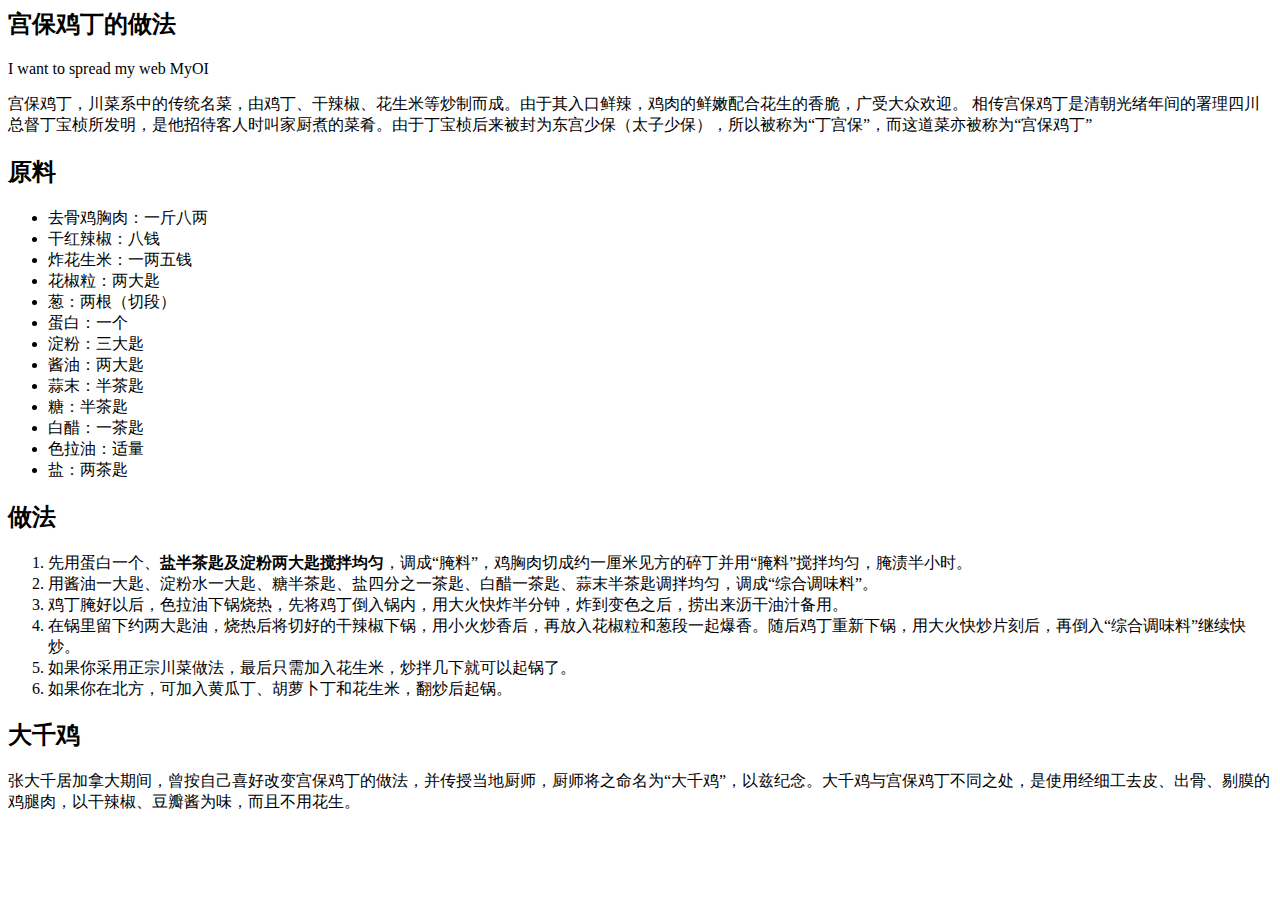
==== index.html @ 0bdf5c96 "change index" ====
<html lang="zh-CH">
<head>
	<meta charset="UTF-8">
	<meta name="viewport" content="width=device-width, initial-scale=1.0">
	<title>宫保鸡丁的做法</title>
</head>
<body>
	<h2>宫保鸡丁的做法</h2>
	<p>I want to spread my web <a herf = "https://mayxwace.github.io/MyOI/">MyOI</a> </p>
	<p>宫保鸡丁，川菜系中的传统名菜，由鸡丁、干辣椒、花生米等炒制而成。由于其入口鲜辣，鸡肉的鲜嫩配合花生的香脆，广受大众欢迎。
		相传宫保鸡丁是清朝光绪年间的署理四川总督丁宝桢所发明，是他招待客人时叫家厨煮的菜肴。由于丁宝桢后来被封为东宫少保（太子少保），所以被称为“丁宫保”，而这道菜亦被称为“宫保鸡丁”</p>
	<h2>原料</h2>
	<ul>
		<li>去骨鸡胸肉：一斤八两</li>
		<li>干红辣椒：八钱</li>
		<li>炸花生米：一两五钱</li>
		<li>花椒粒：两大匙</li>
		<li>葱：两根（切段）</li>
		<li>蛋白：一个</li>
		<li>淀粉：三大匙</li>
		<li>酱油：两大匙</li>
		<li>蒜末：半茶匙</li>
		<li>糖：半茶匙</li>
		<li>白醋：一茶匙</li>
		<li>色拉油：适量</li>
		<li>盐：两茶匙</li>
	</ul>
	<h2>做法</h2>
	<ol>
		<li>先用蛋白一个、<strong>盐半茶匙及淀粉两大匙搅拌均匀</strong>，调成“腌料”，鸡胸肉切成约一厘米见方的碎丁并用“腌料”搅拌均匀，腌渍半小时。</li>
		<li>用酱油一大匙、淀粉水一大匙、糖半茶匙、盐四分之一茶匙、白醋一茶匙、蒜末半茶匙调拌均匀，调成“综合调味料”。</li>
		<li>鸡丁腌好以后，色拉油下锅烧热，先将鸡丁倒入锅内，用大火快炸半分钟，炸到变色之后，捞出来沥干油汁备用。</li>
		<li>在锅里留下约两大匙油，烧热后将切好的干辣椒下锅，用小火炒香后，再放入花椒粒和葱段一起爆香。随后鸡丁重新下锅，用大火快炒片刻后，再倒入“综合调味料”继续快炒。</li>
		<li>如果你采用正宗川菜做法，最后只需加入花生米，炒拌几下就可以起锅了。</li>
		<li>如果你在北方，可加入黄瓜丁、胡萝卜丁和花生米，翻炒后起锅。</li>
	</ol>
	<h2>大千鸡</h2>
	<p>张大千居加拿大期间，曾按自己喜好改变宫保鸡丁的做法，并传授当地厨师，厨师将之命名为“大千鸡”，以兹纪念。大千鸡与宫保鸡丁不同之处，是使用经细工去皮、出骨、剔膜的鸡腿肉，以干辣椒、豆瓣酱为味，而且不用花生。</p>
</body>
</html>
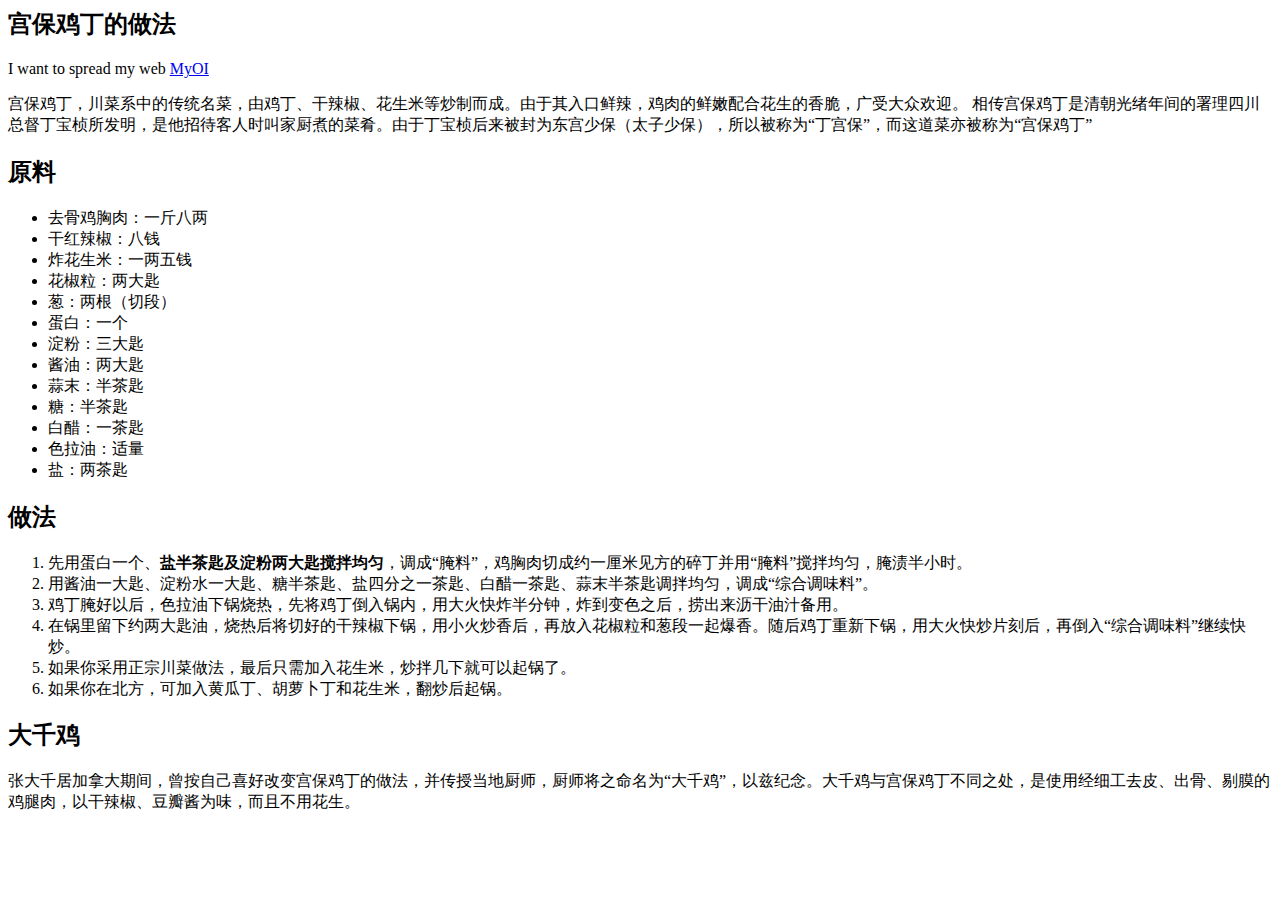
==== commit 6edfbde6: "change index" ====
--- a/index.html
+++ b/index.html
@@ -6,7 +6,7 @@
 </head>
 <body>
 	<h2>宫保鸡丁的做法</h2>
-	<p>I want to spread my web <a herf = "https://mayxwace.github.io/MyOI/">MyOI</a> </p>
+	<p>I want to spread my web <a href = "https://mayxwace.github.io/MyOI/" target = "_blank">MyOI</a> </p>
 	<p>宫保鸡丁，川菜系中的传统名菜，由鸡丁、干辣椒、花生米等炒制而成。由于其入口鲜辣，鸡肉的鲜嫩配合花生的香脆，广受大众欢迎。
 		相传宫保鸡丁是清朝光绪年间的署理四川总督丁宝桢所发明，是他招待客人时叫家厨煮的菜肴。由于丁宝桢后来被封为东宫少保（太子少保），所以被称为“丁宫保”，而这道菜亦被称为“宫保鸡丁”</p>
 	<h2>原料</h2>
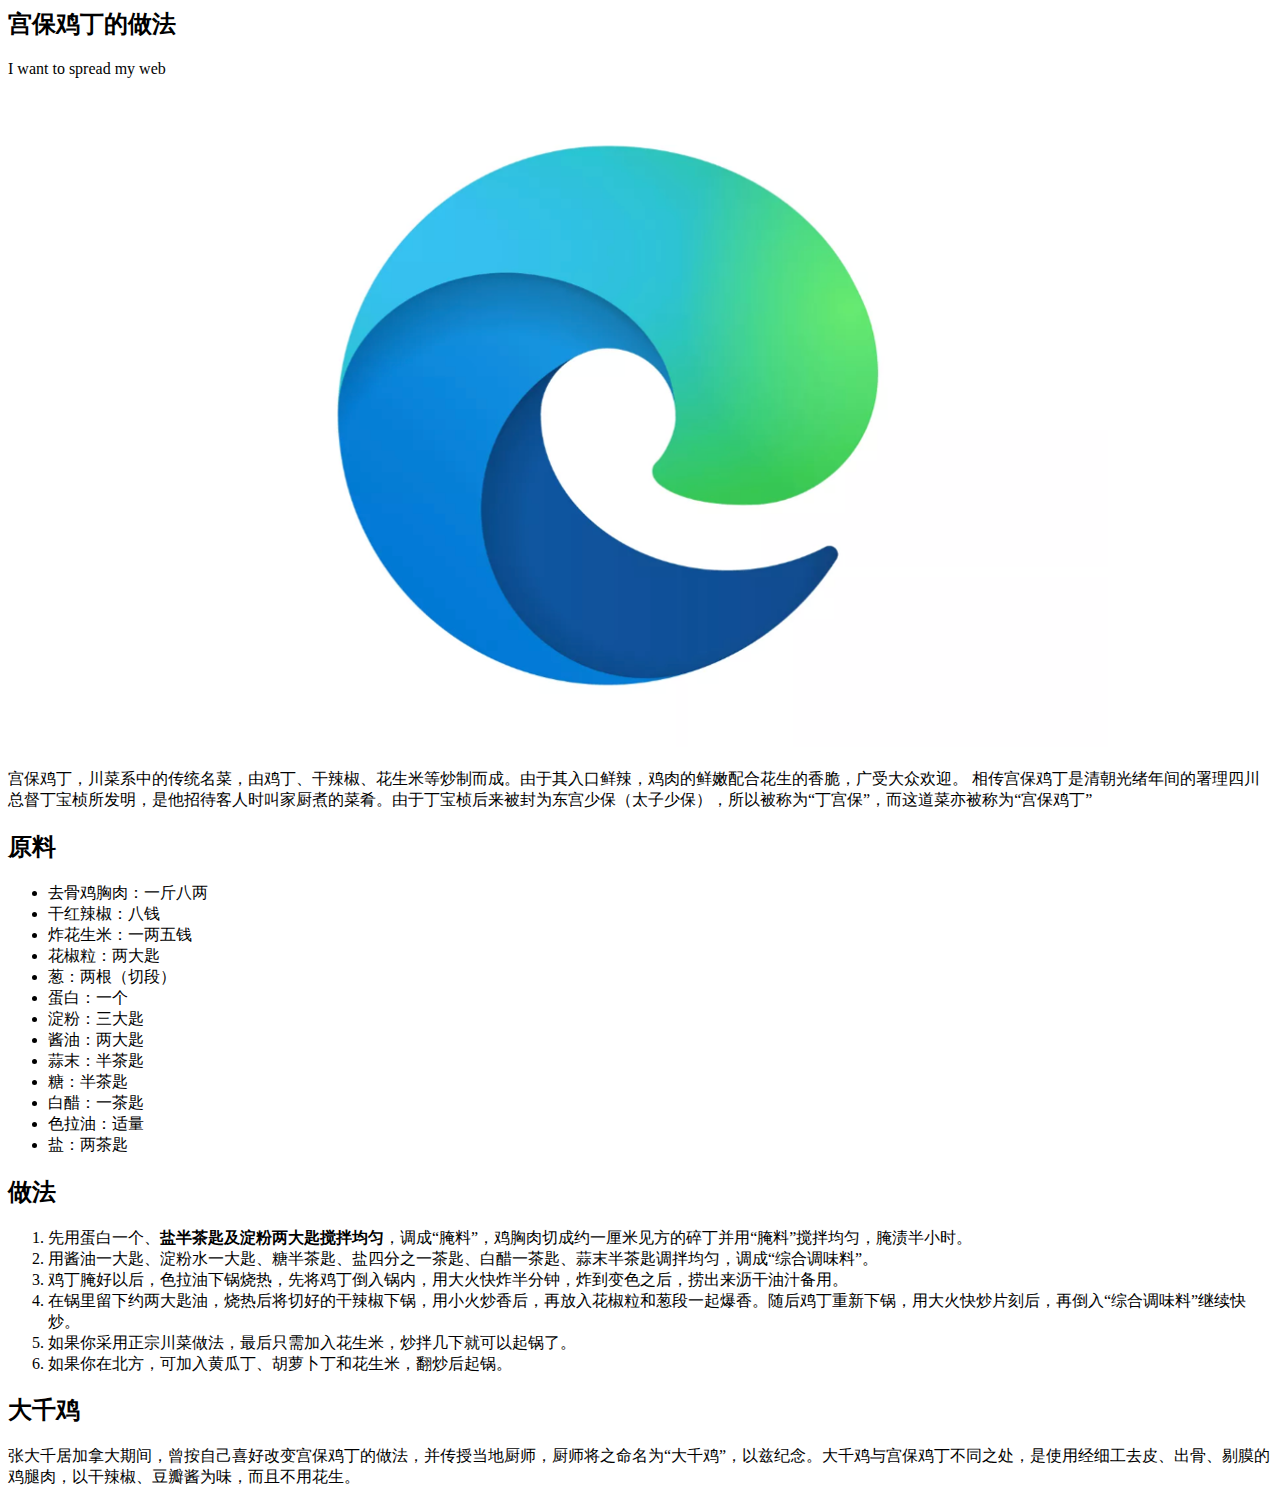
==== commit 3240df22: "change index" ====
--- a/index.html
+++ b/index.html
@@ -6,7 +6,9 @@
 </head>
 <body>
 	<h2>宫保鸡丁的做法</h2>
-	<p>I want to spread my web <a href = "https://mayxwace.github.io/MyOI/" target = "_blank">MyOI</a> </p>
+	<p>I want to spread my web <a href = "https://mayxwace.github.io/MyOI/" target = "_blank">
+		<img src = "img/edge.png" alt = "A URL to MyOI">
+	</a> </p>
 	<p>宫保鸡丁，川菜系中的传统名菜，由鸡丁、干辣椒、花生米等炒制而成。由于其入口鲜辣，鸡肉的鲜嫩配合花生的香脆，广受大众欢迎。
 		相传宫保鸡丁是清朝光绪年间的署理四川总督丁宝桢所发明，是他招待客人时叫家厨煮的菜肴。由于丁宝桢后来被封为东宫少保（太子少保），所以被称为“丁宫保”，而这道菜亦被称为“宫保鸡丁”</p>
 	<h2>原料</h2>
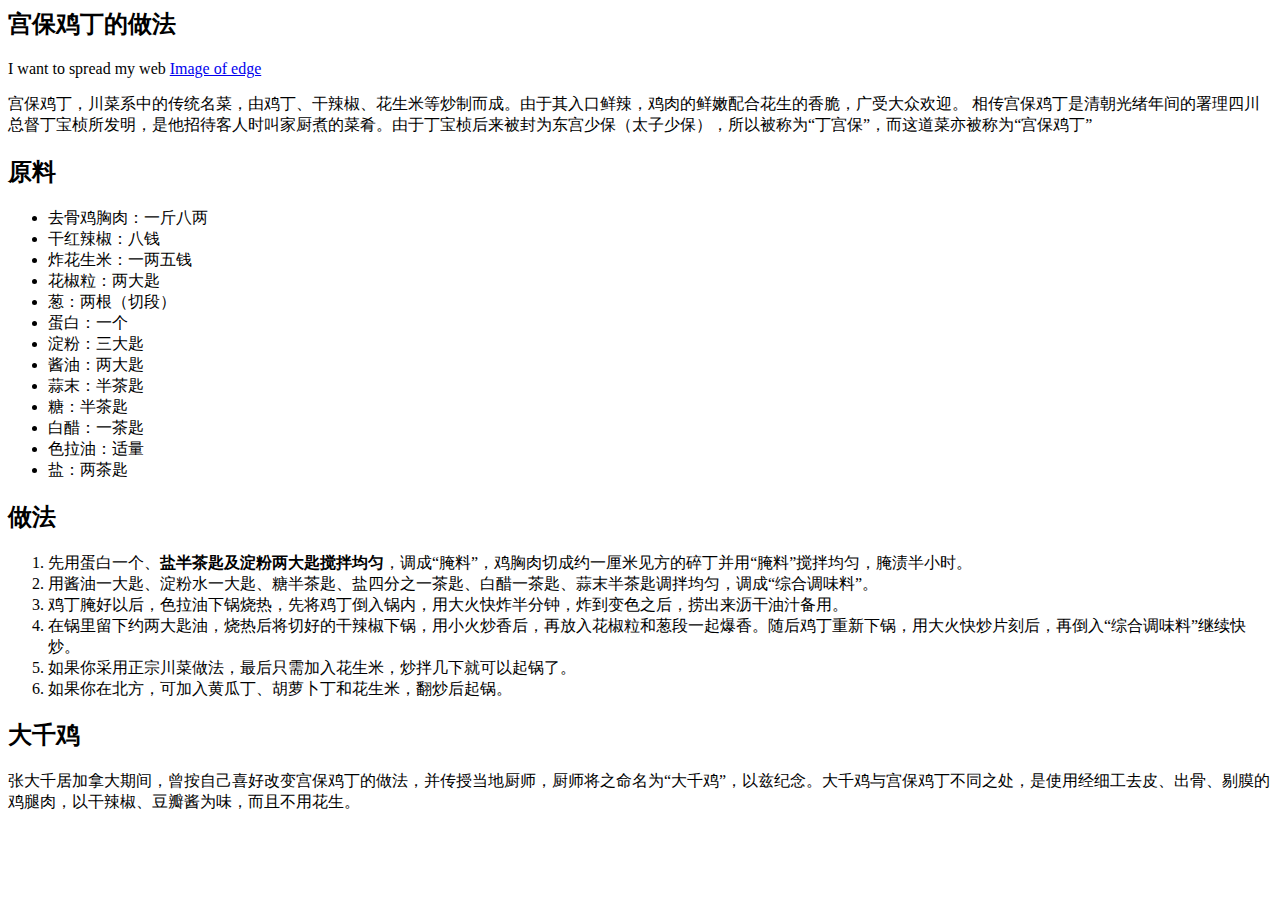
==== commit d352f9f4: "change index" ====
--- a/index.html
+++ b/index.html
@@ -6,8 +6,8 @@
 </head>
 <body>
 	<h2>宫保鸡丁的做法</h2>
-	<p>I want to spread my web <a href = "https://mayxwace.github.io/MyOI/" target = "_blank">
-		<img src = "img/edge.png" alt = "A URL to MyOI">
+	<p>I want to spread my web <a href = "./img/edge.png" target = "_blank">
+		Image of edge
 	</a> </p>
 	<p>宫保鸡丁，川菜系中的传统名菜，由鸡丁、干辣椒、花生米等炒制而成。由于其入口鲜辣，鸡肉的鲜嫩配合花生的香脆，广受大众欢迎。
 		相传宫保鸡丁是清朝光绪年间的署理四川总督丁宝桢所发明，是他招待客人时叫家厨煮的菜肴。由于丁宝桢后来被封为东宫少保（太子少保），所以被称为“丁宫保”，而这道菜亦被称为“宫保鸡丁”</p>
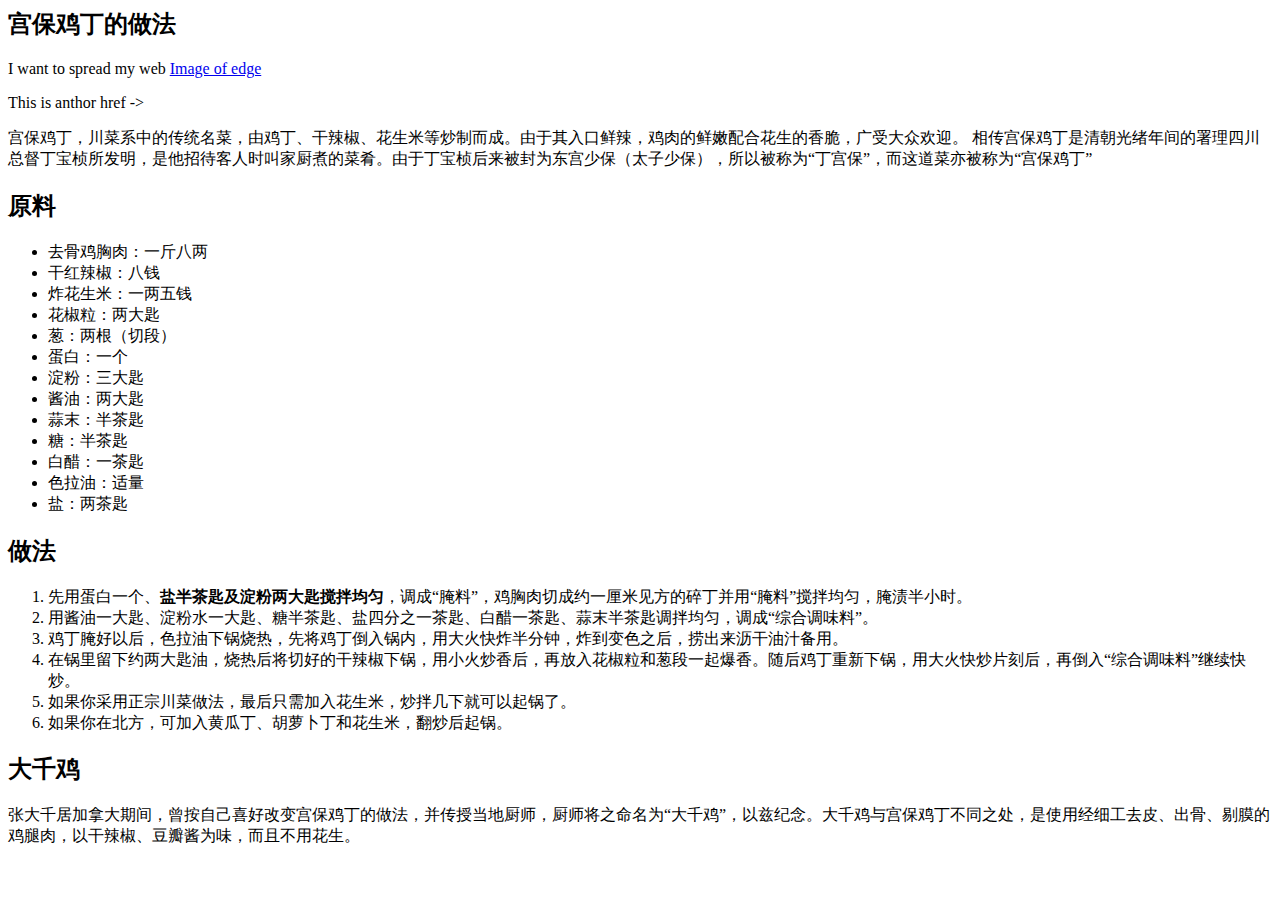
==== commit b6847e24: "change index and crate son1.html" ====
--- a/index.html
+++ b/index.html
@@ -9,6 +9,7 @@
 	<p>I want to spread my web <a href = "./img/edge.png" target = "_blank">
 		Image of edge
 	</a> </p>
+	<p>This is anthor href -> <a href = "./html/son1.html"></a></p>
 	<p>宫保鸡丁，川菜系中的传统名菜，由鸡丁、干辣椒、花生米等炒制而成。由于其入口鲜辣，鸡肉的鲜嫩配合花生的香脆，广受大众欢迎。
 		相传宫保鸡丁是清朝光绪年间的署理四川总督丁宝桢所发明，是他招待客人时叫家厨煮的菜肴。由于丁宝桢后来被封为东宫少保（太子少保），所以被称为“丁宫保”，而这道菜亦被称为“宫保鸡丁”</p>
 	<h2>原料</h2>
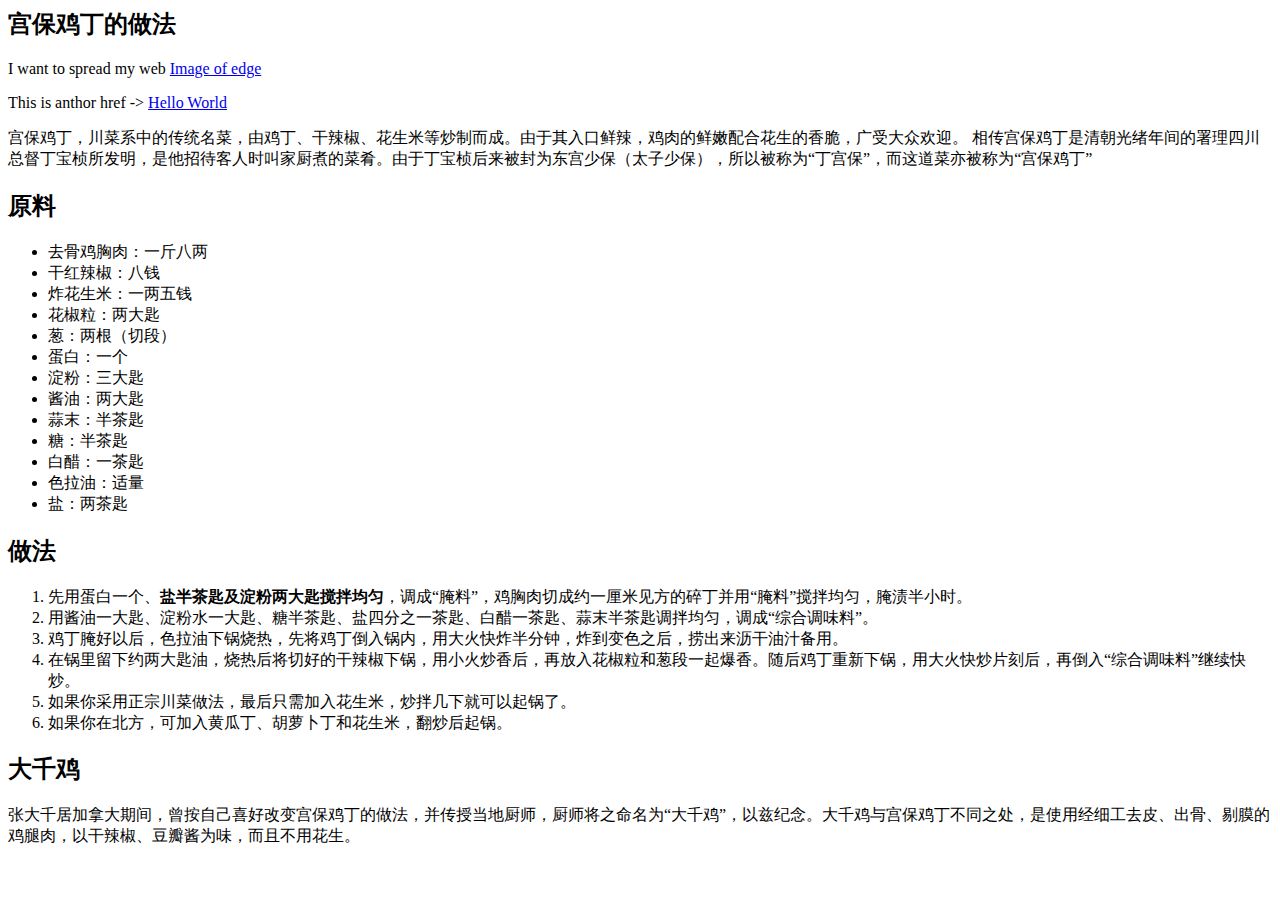
==== commit db30c898: "change index" ====
--- a/index.html
+++ b/index.html
@@ -9,7 +9,7 @@
 	<p>I want to spread my web <a href = "./img/edge.png" target = "_blank">
 		Image of edge
 	</a> </p>
-	<p>This is anthor href -> <a href = "./html/son1.html"></a></p>
+	<p>This is anthor href -> <a href = "./html/son1.html">Hello World</a></p>
 	<p>宫保鸡丁，川菜系中的传统名菜，由鸡丁、干辣椒、花生米等炒制而成。由于其入口鲜辣，鸡肉的鲜嫩配合花生的香脆，广受大众欢迎。
 		相传宫保鸡丁是清朝光绪年间的署理四川总督丁宝桢所发明，是他招待客人时叫家厨煮的菜肴。由于丁宝桢后来被封为东宫少保（太子少保），所以被称为“丁宫保”，而这道菜亦被称为“宫保鸡丁”</p>
 	<h2>原料</h2>
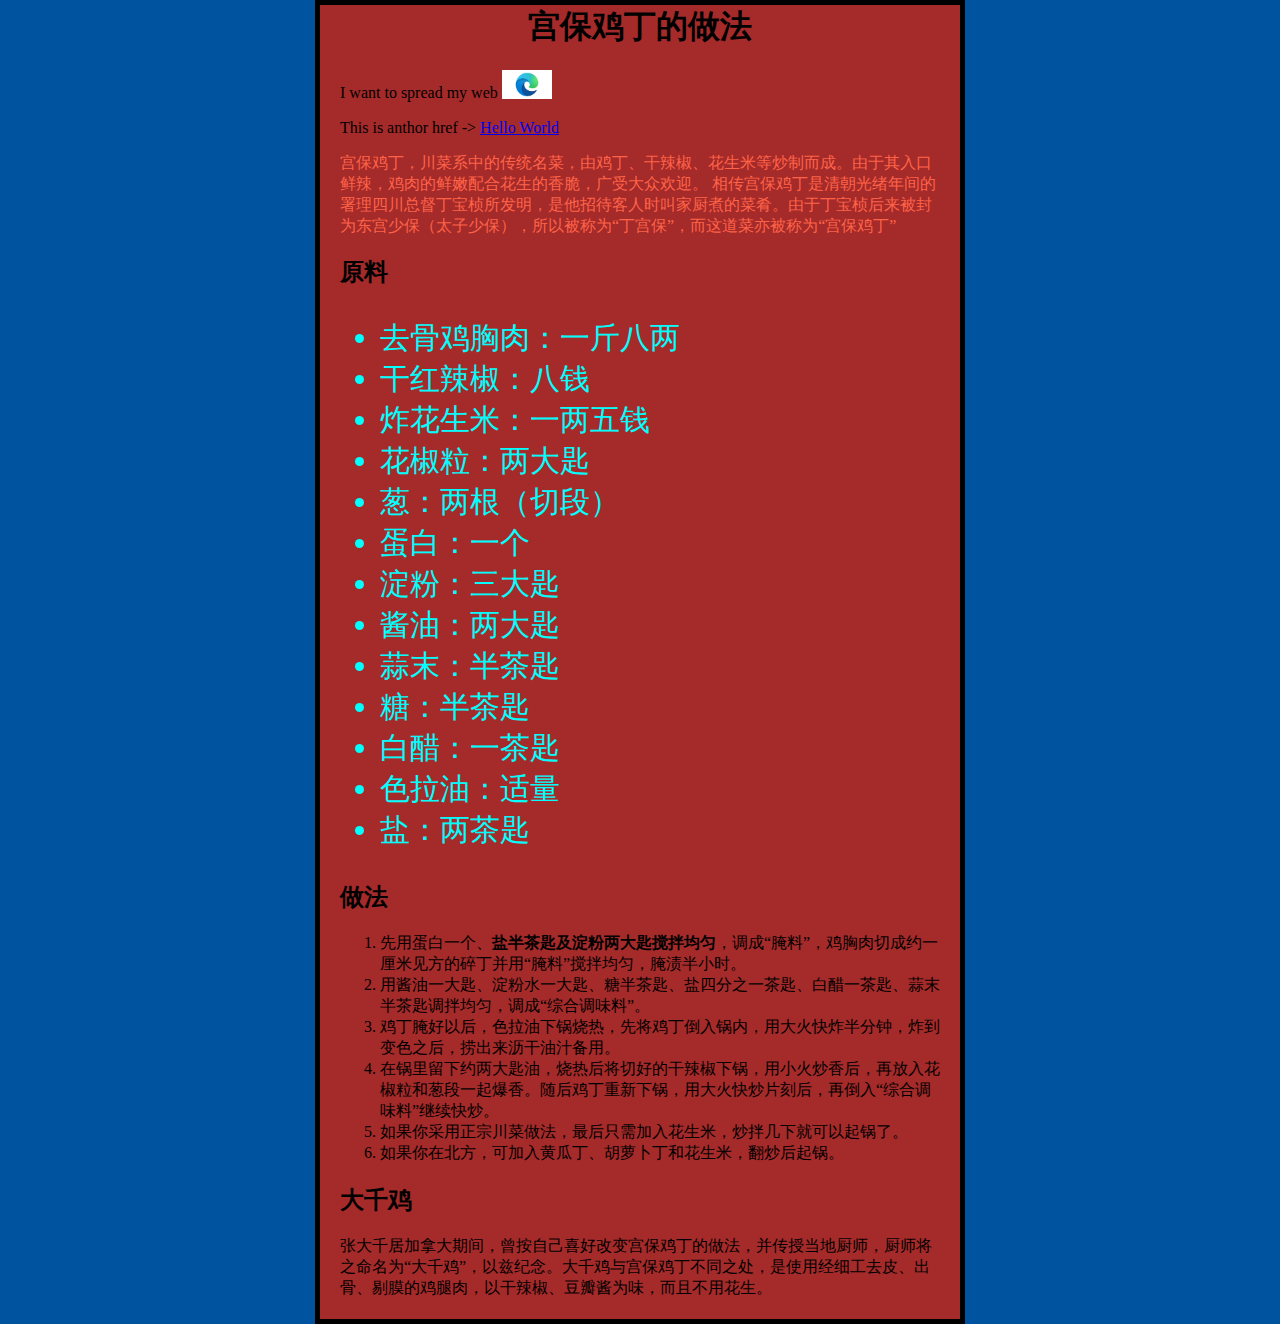
==== commit f0db7b53: "change many" ====
--- a/index.html
+++ b/index.html
@@ -1,16 +1,17 @@
 <html lang="zh-CH">
 <head>
 	<meta charset="UTF-8">
+	<link href = "style/style.css" rel = "stylesheet">
 	<meta name="viewport" content="width=device-width, initial-scale=1.0">
 	<title>宫保鸡丁的做法</title>
 </head>
 <body>
-	<h2>宫保鸡丁的做法</h2>
-	<p>I want to spread my web <a href = "./img/edge.png" target = "_blank">
-		Image of edge
+	<h1>宫保鸡丁的做法</h1>
+	<p>I want to spread my web <a href = "https://mayxwace.github.io/MyOI/" target = "_blank">
+		<img src = "img/edge.png" alt = "Image of edge">
 	</a> </p>
-	<p>This is anthor href -> <a href = "./html/son1.html">Hello World</a></p>
-	<p>宫保鸡丁，川菜系中的传统名菜，由鸡丁、干辣椒、花生米等炒制而成。由于其入口鲜辣，鸡肉的鲜嫩配合花生的香脆，广受大众欢迎。
+	<p>This is anthor href -> <a href = "./html/son1.html" target = "_blank">Hello World</a></p>
+	<p class = "disc">宫保鸡丁，川菜系中的传统名菜，由鸡丁、干辣椒、花生米等炒制而成。由于其入口鲜辣，鸡肉的鲜嫩配合花生的香脆，广受大众欢迎。
 		相传宫保鸡丁是清朝光绪年间的署理四川总督丁宝桢所发明，是他招待客人时叫家厨煮的菜肴。由于丁宝桢后来被封为东宫少保（太子少保），所以被称为“丁宫保”，而这道菜亦被称为“宫保鸡丁”</p>
 	<h2>原料</h2>
 	<ul>
--- a/style/style.css
+++ b/style/style.css
@@ -0,0 +1,28 @@
+.disc {
+	color:tomato;
+}
+
+ul {
+	color:aqua;
+	font-size: 30px;
+}
+
+h1 {
+	text-align: center;
+}
+
+img {
+	width: 50px;
+}
+
+body {
+	width: 600px;
+	margin: 0 auto;
+	background-color:brown;
+	padding: 0 20px 20px 20px;
+	border: 5px solid black;
+}
+
+html {
+	background-color: #00539f;
+}